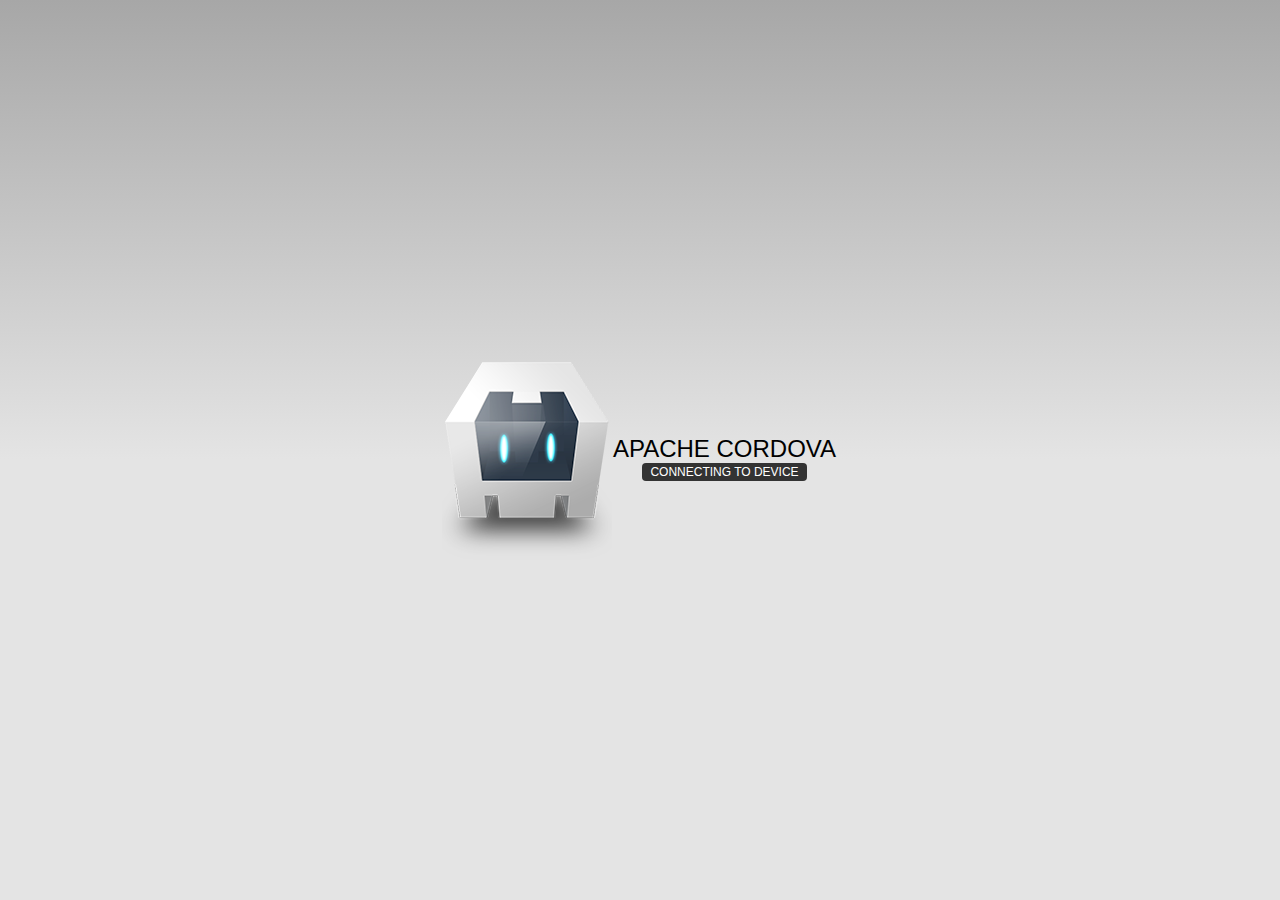
==== www/index.html @ 42702a08 "First Version." ====
<!DOCTYPE html>
<!--
    Licensed to the Apache Software Foundation (ASF) under one
    or more contributor license agreements.  See the NOTICE file
    distributed with this work for additional information
    regarding copyright ownership.  The ASF licenses this file
    to you under the Apache License, Version 2.0 (the
    "License"); you may not use this file except in compliance
    with the License.  You may obtain a copy of the License at

    http://www.apache.org/licenses/LICENSE-2.0

    Unless required by applicable law or agreed to in writing,
    software distributed under the License is distributed on an
    "AS IS" BASIS, WITHOUT WARRANTIES OR CONDITIONS OF ANY
     KIND, either express or implied.  See the License for the
    specific language governing permissions and limitations
    under the License.
-->
<html>
    <head>
        <meta http-equiv="Content-Type" content="text/html; charset=UTF-8" />
        <meta name="format-detection" content="telephone=no" />
        <meta name="viewport" content="user-scalable=no, initial-scale=1, maximum-scale=1, minimum-scale=1, width=device-width, height=device-height, target-densitydpi=device-dpi" />
        <link rel="stylesheet" type="text/css" href="css/index.css" />
        <title>Hello World</title>
    </head>
    <body>
        <div class="app">
            <h1>Apache Cordova</h1>
            <div id="deviceready" class="blink">
                <p class="event listening">Connecting to Device</p>
                <p class="event received">Device is Ready</p>
            </div>
        </div>
        <script type="text/javascript" src="cordova-2.2.0.js"></script>
        <script type="text/javascript" src="js/index.js"></script>
        <script type="text/javascript">
            app.initialize();
        </script>
    </body>
</html>
---- www/css/index.css ----
/*
 * Licensed to the Apache Software Foundation (ASF) under one
 * or more contributor license agreements.  See the NOTICE file
 * distributed with this work for additional information
 * regarding copyright ownership.  The ASF licenses this file
 * to you under the Apache License, Version 2.0 (the
 * "License"); you may not use this file except in compliance
 * with the License.  You may obtain a copy of the License at
 *
 * http://www.apache.org/licenses/LICENSE-2.0
 *
 * Unless required by applicable law or agreed to in writing,
 * software distributed under the License is distributed on an
 * "AS IS" BASIS, WITHOUT WARRANTIES OR CONDITIONS OF ANY
 * KIND, either express or implied.  See the License for the
 * specific language governing permissions and limitations
 * under the License.
 */
* {
    -webkit-tap-highlight-color: rgba(0,0,0,0); /* make transparent link selection, adjust last value opacity 0 to 1.0 */
}

body {
    -webkit-touch-callout: none;                /* prevent callout to copy image, etc when tap to hold */
    -webkit-text-size-adjust: none;             /* prevent webkit from resizing text to fit */
    -webkit-user-select: none;                  /* prevent copy paste, to allow, change 'none' to 'text' */
    background-color:#E4E4E4;
    background-image:linear-gradient(top, #A7A7A7 0%, #E4E4E4 51%);
    background-image:-webkit-linear-gradient(top, #A7A7A7 0%, #E4E4E4 51%);
    background-image:-ms-linear-gradient(top, #A7A7A7 0%, #E4E4E4 51%);
    background-image:-webkit-gradient(
        linear,
        left top,
        left bottom,
        color-stop(0, #A7A7A7),
        color-stop(0.51, #E4E4E4)
    );
    background-attachment:fixed;
    font-family:'HelveticaNeue-Light', 'HelveticaNeue', Helvetica, Arial, sans-serif;
    font-size:12px;
    height:100%;
    margin:0px;
    padding:0px;
    text-transform:uppercase;
    width:100%;
}

/* Portrait layout (default) */
.app {
    background:url(../img/logo.png) no-repeat center top; /* 170px x 200px */
    position:absolute;             /* position in the center of the screen */
    left:50%;
    top:50%;
    height:50px;                   /* text area height */
    width:225px;                   /* text area width */
    text-align:center;
    padding:180px 0px 0px 0px;     /* image height is 200px (bottom 20px are overlapped with text) */
    margin:-115px 0px 0px -112px;  /* offset vertical: half of image height and text area height */
                                   /* offset horizontal: half of text area width */
}

/* Landscape layout (with min-width) */
@media screen and (min-aspect-ratio: 1/1) and (min-width:400px) {
    .app {
        background-position:left center;
        padding:75px 0px 75px 170px;  /* padding-top + padding-bottom + text area = image height */
        margin:-90px 0px 0px -198px;  /* offset vertical: half of image height */
                                      /* offset horizontal: half of image width and text area width */
    }
}

h1 {
    font-size:24px;
    font-weight:normal;
    margin:0px;
    overflow:visible;
    padding:0px;
    text-align:center;
}

.event {
    border-radius:4px;
    -webkit-border-radius:4px;
    color:#FFFFFF;
    font-size:12px;
    margin:0px 30px;
    padding:2px 0px;
}

.event.listening {
    background-color:#333333;
    display:block;
}

.event.received {
    background-color:#4B946A;
    display:none;
}

@keyframes fade {
    from { opacity: 1.0; }
    50% { opacity: 0.4; }
    to { opacity: 1.0; }
}
 
@-webkit-keyframes fade {
    from { opacity: 1.0; }
    50% { opacity: 0.4; }
    to { opacity: 1.0; }
}
 
.blink {
    animation:fade 3000ms infinite;
    -webkit-animation:fade 3000ms infinite;
}
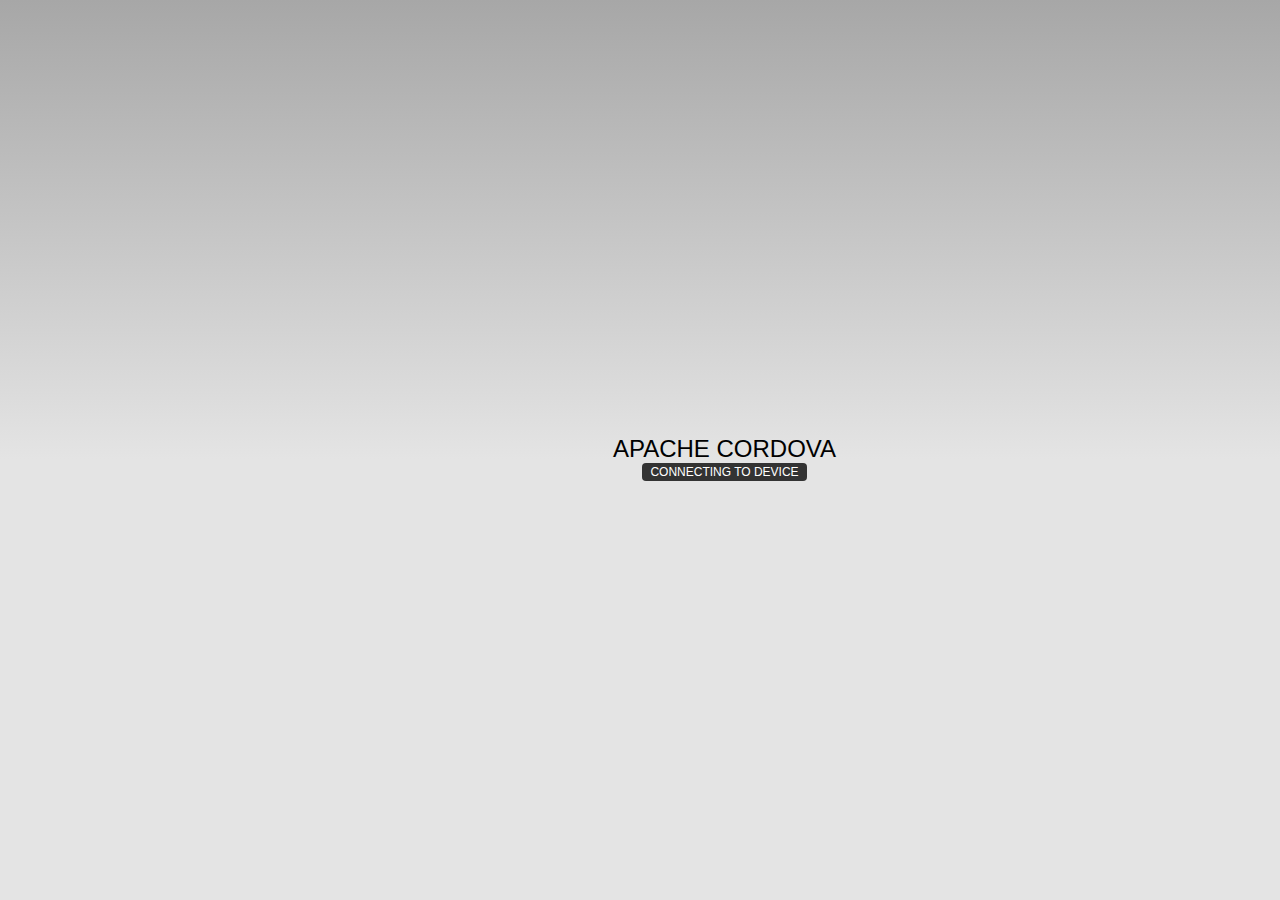
==== commit 8f2c1b3c: "Added Footer About button." ====
--- a/www/index.html
+++ b/www/index.html
@@ -24,7 +24,7 @@
         <meta name="viewport" content="user-scalable=no, initial-scale=1, maximum-scale=1, minimum-scale=1, width=device-width, height=device-height, target-densitydpi=device-dpi" />
         <link rel="stylesheet" type="text/css" href="css/index.css" />
         <title>Hello World</title>
-    </head>
+   </head>
     <body>
         <div class="app">
             <h1>Apache Cordova</h1>
